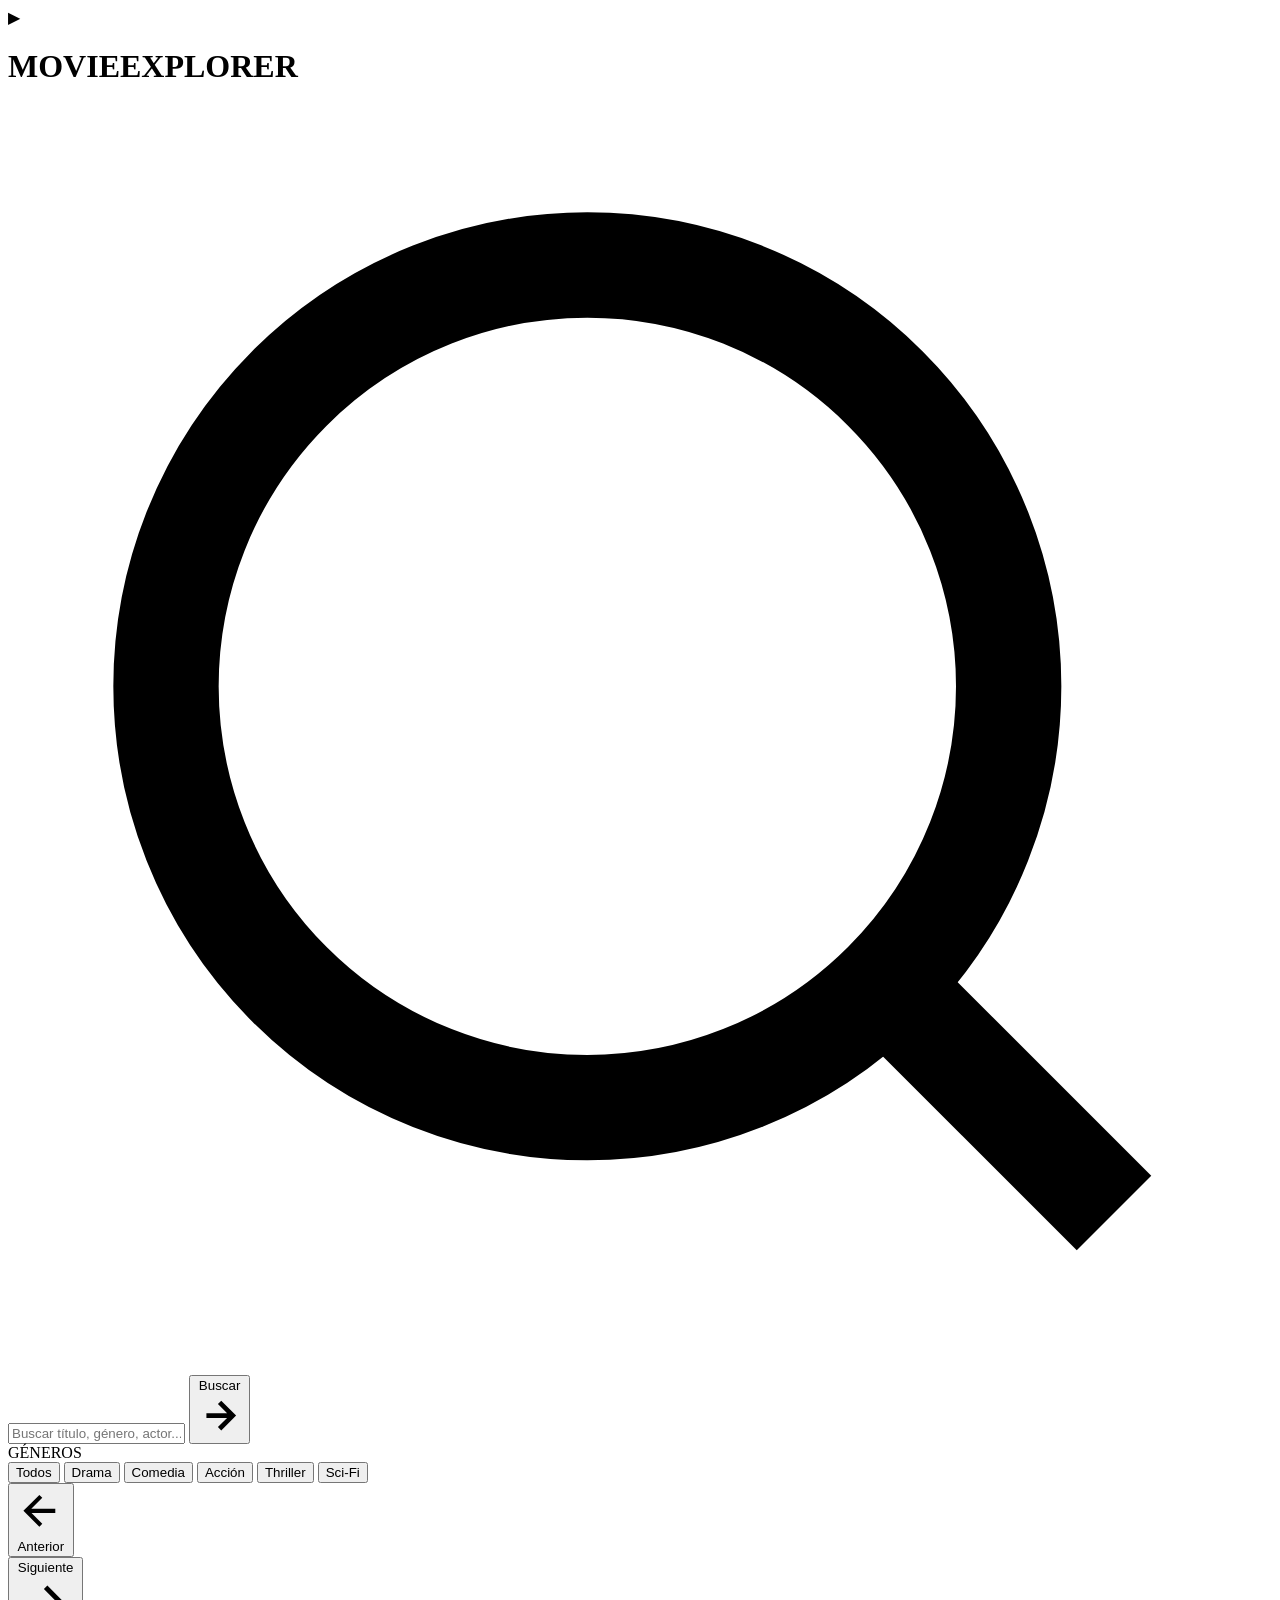
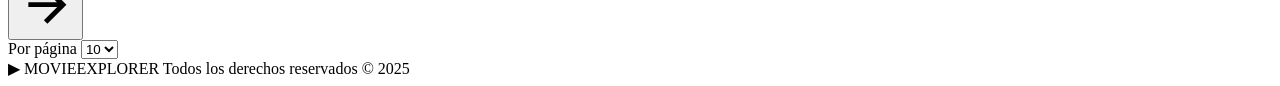
==== index.html @ 27e1e347 "feat: add HTML layout" ====
<!DOCTYPE html>
<html lang="es">

<head>
    <meta charset="UTF-8">
    <meta name="viewport" content="width=device-width, initial-scale=1.0">
    <title>Movie Explorer</title>
    <link rel="preconnect" href="https://fonts.googleapis.com">
    <link rel="preconnect" href="https://fonts.gstatic.com" crossorigin>
    <link
        href="https://fonts.googleapis.com/css2?family=Bebas+Neue&family=DM+Sans:ital,opsz,wght@0,9..40,300;0,9..40,400;0,9..40,500;1,9..40,300&display=swap"
        rel="stylesheet">
    <link rel="stylesheet" href="css/styles.css">
</head>

<body>
    <!-- Ambient background layers -->
    <div class="bg-layer"></div>
    <div class="bg-noise"></div>
    <div class="bg-vignette"></div>
    <header>
        <div class="header-inner">
            <div class="logo-group">
                <span class="logo-icon">▶</span>
                <h1>MOVIE<span class="logo-accent">EXPLORER</span></h1>
            </div>
            <form id="searchForm" class="search-form">
                <div class="search-wrapper">
                    <svg class="search-icon" viewBox="0 0 24 24" fill="none" stroke="currentColor" stroke-width="2">
                        <circle cx="11" cy="11" r="8" />
                        <path d="m21 21-4.35-4.35" />
                    </svg>
                    <input type="text" id="searchInput" placeholder="Buscar título, género, actor...">
                    <button type="submit" class="search-btn">
                        <span>Buscar</span>
                        <svg viewBox="0 0 24 24" fill="none" stroke="currentColor" stroke-width="2.5">
                            <path d="M5 12h14M12 5l7 7-7 7" />
                        </svg>
                    </button>
                </div>
            </form>
        </div>
        <div class="header-line"></div>
    </header>
    <main>
        <section id="filters" class="filters-section">
            <div class="filters-label">GÉNEROS</div>
            <div class="filters-track">
                <button class="filter-btn active" data-genre="All">
                    <span class="filter-dot"></span>Todos
                </button>
                <button class="filter-btn" data-genre="Drama">
                    <span class="filter-dot"></span>Drama
                </button>
                <button class="filter-btn" data-genre="Comedy">
                    <span class="filter-dot"></span>Comedia
                </button>
                <button class="filter-btn" data-genre="Action">
                    <span class="filter-dot"></span>Acción
                </button>
                <button class="filter-btn" data-genre="Thriller">
                    <span class="filter-dot"></span>Thriller
                </button>
                <button class="filter-btn" data-genre="Sci-Fi">
                    <span class="filter-dot"></span>Sci-Fi
                </button>
            </div>
        </section>
        <section id="shows" class="shows-grid"></section>
        <section id="pagination" class="pagination-section">
            <button id="prev" class="page-btn">
                <svg viewBox="0 0 24 24" fill="none" stroke="currentColor" stroke-width="2">
                    <path d="M19 12H5M12 19l-7-7 7-7" />
                </svg>
                Anterior
            </button>
            <div class="page-info">
                <span id="pageIndicator" class="page-indicator"></span>
            </div>
            <button id="next" class="page-btn next">
                Siguiente
                <svg viewBox="0 0 24 24" fill="none" stroke="currentColor" stroke-width="2">
                    <path d="M5 12h14M12 5l7 7-7 7" />
                </svg>
            </button>
            <div class="per-page-wrap">
                <label>Por página</label>
                <select id="itemsPerPage" class="items-select">
                    <option value="10">10</option>
                    <option value="20">20</option>
                    <option value="50">50</option>
                </select>
            </div>
        </section>
    </main>
    <footer>
        <div class="footer-inner">
            <span class="footer-logo">▶ MOVIEEXPLORER</span>
            <span class="footer-copy">Todos los derechos reservados © 2025</span>
        </div>
    </footer>
    <script type="module" src="js/main.js"></script>
</body>

</html>
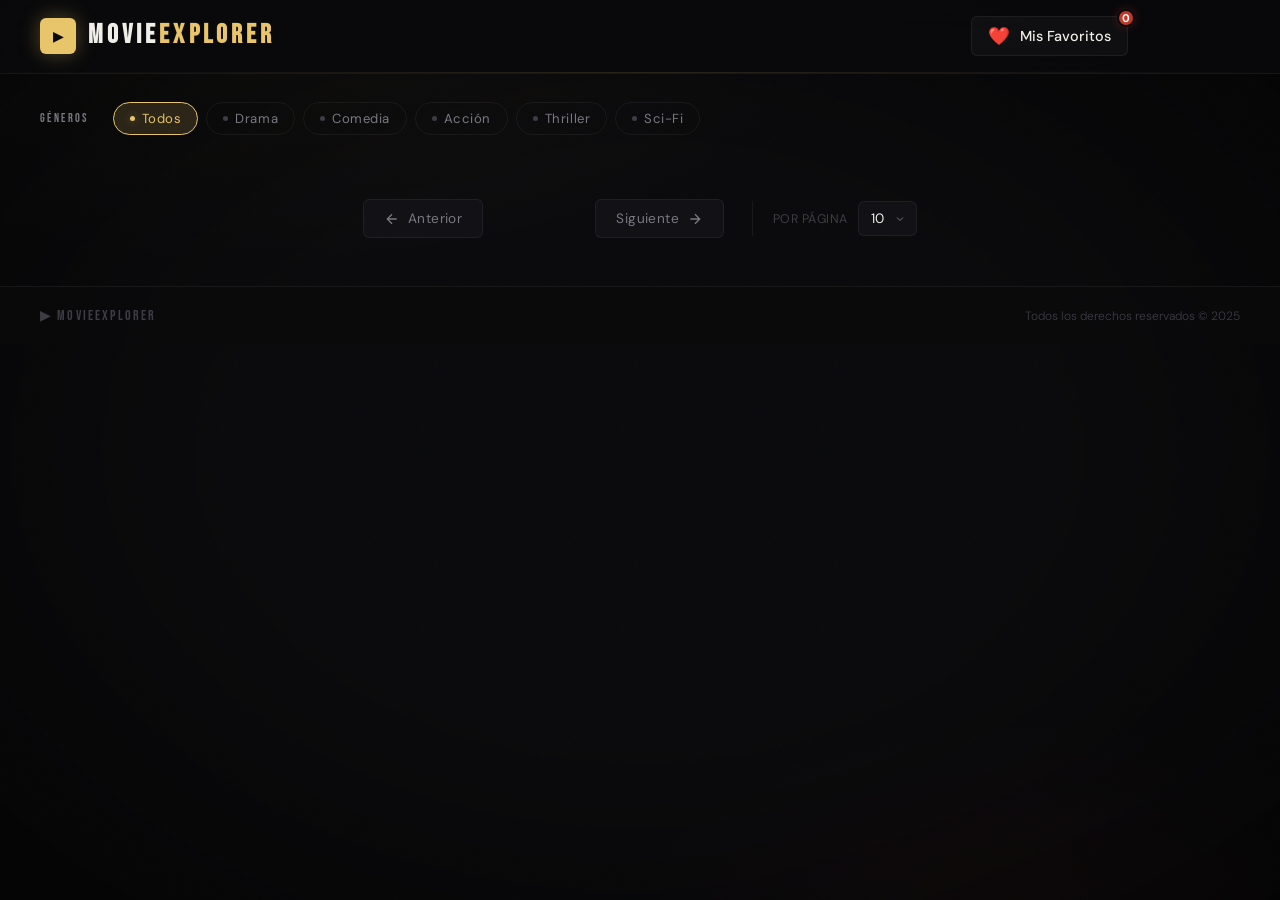
==== commit 97d98aef: "feat: implement favorites page with empty state and delete animations" ====
--- a/index.html
+++ b/index.html
@@ -24,21 +24,17 @@
                 <span class="logo-icon">▶</span>
                 <h1>MOVIE<span class="logo-accent">EXPLORER</span></h1>
             </div>
+
             <form id="searchForm" class="search-form">
-                <div class="search-wrapper">
-                    <svg class="search-icon" viewBox="0 0 24 24" fill="none" stroke="currentColor" stroke-width="2">
-                        <circle cx="11" cy="11" r="8" />
-                        <path d="m21 21-4.35-4.35" />
-                    </svg>
-                    <input type="text" id="searchInput" placeholder="Buscar título, género, actor...">
-                    <button type="submit" class="search-btn">
-                        <span>Buscar</span>
-                        <svg viewBox="0 0 24 24" fill="none" stroke="currentColor" stroke-width="2.5">
-                            <path d="M5 12h14M12 5l7 7-7 7" />
-                        </svg>
-                    </button>
-                </div>
             </form>
+
+            <nav class="nav-extras">
+                <a href="favorites.html" class="nav-fav-link">
+                    <span class="fav-count-badge" id="fav-count">0</span>
+                    <span class="fav-nav-icon">❤️</span>
+                    <span class="fav-nav-text">Mis Favoritos</span>
+                </a>
+            </nav>
         </div>
         <div class="header-line"></div>
     </header>
--- a/css/styles.css
+++ b/css/styles.css
@@ -0,0 +1,1232 @@
+/* ========================================
+MOVIE EXPLORER — Cinematic Dark Luxury
+======================================== */
+:root {
+    --bg-base: #0a0a0c;
+    --bg-surface: #111116;
+    --bg-card: #16161d;
+    --bg-card-hover: #1c1c26;
+    --accent: #e8c46a;
+    --accent-dim: rgba(232, 196, 106, 0.15);
+    --accent-glow: rgba(232, 196, 106, 0.35);
+    --red: #c0392b;
+    --red-glow: rgba(192, 57, 43, 0.3);
+    --text-primary: #f0eee8;
+    --text-secondary: #7a7880;
+    --text-muted: #3e3d45;
+    --border: rgba(255, 255, 255, 0.06);
+    --border-accent: rgba(232, 196, 106, 0.3);
+    --radius-card: 12px;
+    --radius-btn: 6px;
+    --font-display: 'Bebas Neue', sans-serif;
+    --font-body: 'DM Sans', sans-serif;
+    --transition: 0.25s cubic-bezier(0.4, 0, 0.2, 1);
+}
+
+/* ── Reset & Base ── */
+*,
+*::before,
+*::after {
+    box-sizing: border-box;
+    margin: 0;
+    padding: 0;
+}
+
+html {
+    scroll-behavior: smooth;
+}
+
+body {
+    font-family: var(--font-body);
+    background: var(--bg-base);
+    color: var(--text-primary);
+    min-height: 100vh;
+    overflow-x: hidden;
+    -webkit-font-smoothing: antialiased;
+}
+
+/* ── Background Layers ── */
+.bg-layer {
+    position: fixed;
+    inset: 0;
+    background:
+        radial-gradient(ellipse 80% 50% at 20% 0%, rgba(232, 196, 106, 0.04) 0%, transparent 60%),
+        radial-gradient(ellipse 60% 40% at 80% 100%, rgba(192, 57, 43, 0.05) 0%, transparent 50%);
+    pointer-events: none;
+    z-index: 0;
+}
+
+.bg-noise {
+    position: fixed;
+    inset: 0;
+    background-image: url("data:image/svg+xml,%3Csvg viewBox='0 0 256 256' xmlns='http://www.w3.org/2000/svg'%3E%3Cfilter id='noise'%3E%3CfeTurbulence type='fractalNoise' baseFrequency='0.9' numOctaves='4' stitchTiles='stitch'/%3E%3C/filter%3E%3Crect width='100%25' height='100%25' filter='url(%23noise)' opacity='0.03'/%3E%3C/svg%3E");
+    background-repeat: repeat;
+    background-size: 200px;
+    pointer-events: none;
+    z-index: 0;
+    opacity: 0.6;
+}
+
+.bg-vignette {
+    position: fixed;
+    inset: 0;
+    background: radial-gradient(ellipse at center, transparent 40%, rgba(0, 0, 0, 0.6) 100%);
+    pointer-events: none;
+    z-index: 0;
+}
+
+main,
+header,
+footer {
+    position: relative;
+    z-index: 1;
+}
+
+/* ── Header ── */
+header {
+    position: sticky;
+    top: 0;
+    z-index: 100;
+    background: rgba(10, 10, 12, 0.85);
+    backdrop-filter: blur(20px) saturate(1.4);
+    -webkit-backdrop-filter: blur(20px) saturate(1.4);
+    border-bottom: 1px solid var(--border);
+}
+
+.header-inner {
+    max-width: 1400px;
+    margin: 0 auto;
+    padding: 0 40px;
+    height: 72px;
+    display: flex;
+    align-items: center;
+    gap: 48px;
+}
+
+.logo-group {
+    display: flex;
+    align-items: center;
+    gap: 12px;
+    flex-shrink: 0;
+}
+
+.logo-icon {
+    width: 36px;
+    height: 36px;
+    background: var(--accent);
+    color: #0a0a0c;
+    border-radius: 6px;
+    display: grid;
+    place-items: center;
+    font-size: 13px;
+    font-weight: 900;
+    box-shadow: 0 0 20px var(--accent-glow);
+}
+
+h1 {
+    font-family: var(--font-display);
+    font-size: 1.7rem;
+    letter-spacing: 0.15em;
+    color: var(--text-primary);
+    line-height: 1;
+}
+
+.logo-accent {
+    color: var(--accent);
+}
+
+/* ── Search ── */
+.search-form {
+    flex: 1;
+    max-width: 580px;
+}
+
+.search-wrapper {
+    display: flex;
+    align-items: center;
+    background: var(--bg-surface);
+    border: 1px solid var(--border);
+    border-radius: var(--radius-btn);
+    overflow: hidden;
+    transition: border-color var(--transition), box-shadow var(--transition);
+}
+
+.search-wrapper:focus-within {
+    border-color: var(--border-accent);
+    box-shadow: 0 0 0 3px var(--accent-dim);
+}
+
+.search-icon {
+    width: 18px;
+    height: 18px;
+    color: var(--text-secondary);
+    margin: 0 14px;
+    flex-shrink: 0;
+    transition: color var(--transition);
+}
+
+.search-wrapper:focus-within .search-icon {
+    color: var(--accent);
+}
+
+#searchInput {
+    flex: 1;
+    background: transparent;
+    border: none;
+    outline: none;
+    color: var(--text-primary);
+    font-family: var(--font-body);
+    font-size: 0.95rem;
+    font-weight: 300;
+    padding: 0;
+    height: 46px;
+}
+
+#searchInput::placeholder {
+    color: var(--text-muted);
+}
+
+.search-btn {
+    display: flex;
+    align-items: center;
+    gap: 8px;
+    background: var(--accent);
+    color: #0a0a0c;
+    border: none;
+    padding: 0 20px;
+    height: 46px;
+    font-family: var(--font-body);
+    font-size: 0.85rem;
+    font-weight: 500;
+    letter-spacing: 0.04em;
+    cursor: pointer;
+    transition: background var(--transition), box-shadow var(--transition);
+    white-space: nowrap;
+}
+
+.search-btn svg {
+    width: 16px;
+    height: 16px;
+    transition: transform var(--transition);
+}
+
+.search-btn:hover {
+    background: #f0d080;
+    box-shadow: 0 0 20px var(--accent-glow);
+}
+
+.search-btn:hover svg {
+    transform: translateX(3px);
+}
+
+.header-line {
+    height: 1px;
+    background: linear-gradient(90deg, transparent, var(--accent-dim), transparent);
+}
+
+/* ── Filters ── */
+.filters-section {
+    max-width: 1400px;
+    margin: 0 auto;
+    padding: 28px 40px 0;
+    display: flex;
+    align-items: center;
+    gap: 24px;
+}
+
+.filters-label {
+    font-family: var(--font-display);
+    font-size: 0.75rem;
+    letter-spacing: 0.2em;
+    color: var(--text-secondary);
+    flex-shrink: 0;
+}
+
+.filters-track {
+    display: flex;
+    gap: 8px;
+    flex-wrap: wrap;
+}
+
+.filter-btn {
+    display: flex;
+    align-items: center;
+    gap: 7px;
+    background: transparent;
+    border: 1px solid var(--border);
+    color: var(--text-secondary);
+    font-family: var(--font-body);
+    font-size: 0.82rem;
+    font-weight: 400;
+    letter-spacing: 0.04em;
+    padding: 7px 16px;
+    border-radius: 100px;
+    cursor: pointer;
+    transition: all var(--transition);
+    position: relative;
+    overflow: hidden;
+}
+
+.filter-dot {
+    width: 5px;
+    height: 5px;
+    border-radius: 50%;
+    background: var(--text-muted);
+    transition: background var(--transition), box-shadow var(--transition);
+}
+
+.filter-btn:hover {
+    border-color: rgba(232, 196, 106, 0.2);
+    color: var(--text-primary);
+    background: rgba(255, 255, 255, 0.03);
+}
+
+.filter-btn.active {
+    border-color: var(--accent);
+    color: var(--accent);
+    background: var(--accent-dim);
+}
+
+.filter-btn.active .filter-dot {
+    background: var(--accent);
+    box-shadow: 0 0 8px var(--accent-glow);
+}
+
+/* ── Cards Grid ── */
+#shows {
+    display: grid;
+    grid-template-columns: repeat(auto-fill, minmax(210px, 1fr));
+    gap: 24px;
+    padding: 32px 40px;
+    max-width: 1400px;
+    margin: 0 auto;
+}
+
+/* ── Card ── */
+.card {
+    background: var(--bg-card);
+    border: 1px solid var(--border);
+    border-radius: var(--radius-card);
+    overflow: hidden;
+    position: relative;
+    cursor: pointer;
+    transition: transform var(--transition), border-color var(--transition), box-shadow var(--transition);
+    animation: cardIn 0.4s ease both;
+}
+
+@keyframes cardIn {
+    from {
+        opacity: 0;
+        transform: translateY(16px) scale(0.98);
+    }
+
+    to {
+        opacity: 1;
+        transform: translateY(0) scale(1);
+    }
+}
+
+.card:nth-child(1) {
+    animation-delay: 0.02s;
+}
+
+.card:nth-child(2) {
+    animation-delay: 0.04s;
+}
+
+.card:nth-child(3) {
+    animation-delay: 0.06s;
+}
+
+.card:nth-child(4) {
+    animation-delay: 0.08s;
+}
+
+.card:nth-child(5) {
+    animation-delay: 0.10s;
+}
+
+.card:nth-child(6) {
+    animation-delay: 0.12s;
+}
+
+.card:nth-child(7) {
+    animation-delay: 0.14s;
+}
+
+.card:nth-child(8) {
+    animation-delay: 0.16s;
+}
+
+.card:nth-child(9) {
+    animation-delay: 0.18s;
+}
+
+.card:nth-child(10) {
+    animation-delay: 0.20s;
+}
+
+.card:hover {
+    transform: translateY(-6px) scale(1.02);
+    border-color: rgba(232, 196, 106, 0.25);
+    box-shadow:
+        0 20px 60px rgba(0, 0, 0, 0.6),
+        0 0 0 1px rgba(232, 196, 106, 0.1),
+        0 8px 30px rgba(0, 0, 0, 0.4);
+}
+
+/* Image wrapper */
+.card-img-wrap {
+    position: relative;
+    aspect-ratio: 2/3;
+    overflow: hidden;
+    background: var(--bg-surface);
+}
+
+.card img {
+    width: 100%;
+    height: 100%;
+    object-fit: cover;
+    display: block;
+    transition: transform 0.5s ease;
+}
+
+.card:hover img {
+    transform: scale(1.06);
+}
+
+/* Image overlay on hover */
+.card-overlay {
+    position: absolute;
+    inset: 0;
+    background: linear-gradient(to top,
+            rgba(10, 10, 12, 0.95) 0%,
+            rgba(10, 10, 12, 0.4) 50%,
+            transparent 100%);
+    opacity: 0;
+    transition: opacity var(--transition);
+    display: flex;
+    align-items: flex-end;
+    padding: 16px;
+}
+
+.card:hover .card-overlay {
+    opacity: 1;
+}
+
+.card-play {
+    width: 44px;
+    height: 44px;
+    border-radius: 50%;
+    background: var(--accent);
+    color: #0a0a0c;
+    display: grid;
+    place-items: center;
+    margin: auto auto 0 auto;
+    align-self: center;
+    justify-self: center;
+    box-shadow: 0 0 24px var(--accent-glow);
+    transform: scale(0.8);
+    transition: transform var(--transition);
+    position: absolute;
+    top: 50%;
+    left: 50%;
+    translate: -50% -50%;
+}
+
+.card:hover .card-play {
+    transform: scale(1);
+}
+
+.card-play svg {
+    width: 16px;
+    height: 16px;
+    margin-left: 2px;
+}
+
+/* Rating badge */
+.card-rating {
+    position: absolute;
+    top: 10px;
+    right: 10px;
+    background: rgba(0, 0, 0, 0.75);
+    backdrop-filter: blur(8px);
+    border: 1px solid rgba(232, 196, 106, 0.3);
+    border-radius: 4px;
+    padding: 3px 8px;
+    font-size: 0.75rem;
+    font-weight: 500;
+    color: var(--accent);
+    display: flex;
+    align-items: center;
+    gap: 4px;
+    letter-spacing: 0.02em;
+}
+
+/* Genre badge */
+.card-genre {
+    position: absolute;
+    top: 10px;
+    left: 10px;
+    background: rgba(0, 0, 0, 0.7);
+    backdrop-filter: blur(8px);
+    border-radius: 4px;
+    padding: 3px 8px;
+    font-size: 0.68rem;
+    font-weight: 500;
+    letter-spacing: 0.08em;
+    color: var(--text-secondary);
+    text-transform: uppercase;
+}
+
+/* Card body */
+.card-body {
+    padding: 14px 14px 16px;
+}
+
+.card-title {
+    font-family: var(--font-display);
+    font-size: 1.05rem;
+    letter-spacing: 0.06em;
+    color: var(--text-primary);
+    line-height: 1.2;
+    margin-bottom: 6px;
+    display: -webkit-box;
+    -webkit-line-clamp: 2;
+    -webkit-box-orient: vertical;
+    overflow: hidden;
+}
+
+.card-meta {
+    display: flex;
+    align-items: center;
+    gap: 10px;
+    font-size: 0.75rem;
+    color: var(--text-secondary);
+    font-weight: 300;
+}
+
+.card-meta-dot {
+    width: 3px;
+    height: 3px;
+    border-radius: 50%;
+    background: var(--text-muted);
+}
+
+/* No image placeholder */
+.card-no-img {
+    width: 100%;
+    aspect-ratio: 2/3;
+    background: var(--bg-surface);
+    display: grid;
+    place-items: center;
+    color: var(--text-muted);
+    font-size: 2rem;
+}
+
+/* ── Pagination ── */
+.pagination-section {
+    display: flex;
+    align-items: center;
+    justify-content: center;
+    gap: 16px;
+    padding: 0 40px 48px;
+    max-width: 1400px;
+    margin: 0 auto;
+    flex-wrap: wrap;
+}
+
+.page-btn {
+    display: flex;
+    align-items: center;
+    gap: 8px;
+    background: var(--bg-surface);
+    border: 1px solid var(--border);
+    color: var(--text-secondary);
+    font-family: var(--font-body);
+    font-size: 0.85rem;
+    font-weight: 400;
+    letter-spacing: 0.03em;
+    padding: 10px 20px;
+    border-radius: var(--radius-btn);
+    cursor: pointer;
+    transition: all var(--transition);
+}
+
+.page-btn svg {
+    width: 16px;
+    height: 16px;
+    transition: transform var(--transition);
+}
+
+.page-btn:hover:not(:disabled) {
+    border-color: var(--border-accent);
+    color: var(--accent);
+    background: var(--accent-dim);
+}
+
+.page-btn:hover:not(:disabled) svg {
+    transform: translateX(-3px);
+}
+
+.page-btn.next:hover:not(:disabled) svg {
+    transform: translateX(3px);
+}
+
+.page-btn:disabled {
+    opacity: 0.3;
+    cursor: not-allowed;
+}
+
+.page-info {
+    display: flex;
+    align-items: center;
+}
+
+.page-indicator {
+    font-family: var(--font-display);
+    font-size: 1rem;
+    letter-spacing: 0.12em;
+    color: var(--text-secondary);
+    min-width: 80px;
+    text-align: center;
+}
+
+.per-page-wrap {
+    display: flex;
+    align-items: center;
+    gap: 10px;
+    margin-left: 12px;
+    padding-left: 20px;
+    border-left: 1px solid var(--border);
+}
+
+.per-page-wrap label {
+    font-size: 0.78rem;
+    color: var(--text-muted);
+    letter-spacing: 0.04em;
+    text-transform: uppercase;
+}
+
+.items-select {
+    background: var(--bg-surface);
+    border: 1px solid var(--border);
+    color: var(--text-primary);
+    font-family: var(--font-body);
+    font-size: 0.85rem;
+    padding: 8px 12px;
+    border-radius: var(--radius-btn);
+    cursor: pointer;
+    outline: none;
+    transition: border-color var(--transition);
+    appearance: none;
+    -webkit-appearance: none;
+    padding-right: 28px;
+    background-image: url("data:image/svg+xml,%3Csvg xmlns='http://www.w3.org/2000/svg' width='12' height='12' viewBox='0 0 24 24' fill='none' stroke='%237a7880' stroke-width='2'%3E%3Cpath d='M6 9l6 6 6-6'/%3E%3C/svg%3E");
+    background-repeat: no-repeat;
+    background-position: right 10px center;
+}
+
+.items-select:focus {
+    border-color: var(--border-accent);
+}
+
+/* ── Footer ── */
+footer {
+    border-top: 1px solid var(--border);
+    background: rgba(10, 10, 12, 0.8);
+    position: relative;
+    z-index: 1;
+}
+
+.footer-inner {
+    max-width: 1400px;
+    margin: 0 auto;
+    padding: 20px 40px;
+    display: flex;
+    align-items: center;
+    justify-content: space-between;
+}
+
+.footer-logo {
+    font-family: var(--font-display);
+    font-size: 0.9rem;
+    letter-spacing: 0.15em;
+    color: var(--text-muted);
+}
+
+.footer-copy {
+    font-size: 0.75rem;
+    color: var(--text-muted);
+    font-weight: 300;
+}
+
+/* ── Empty state ── */
+.empty-state {
+    grid-column: 1 / -1;
+    text-align: center;
+    padding: 80px 20px;
+    color: var(--text-muted);
+}
+
+.empty-state h3 {
+    font-family: var(--font-display);
+    font-size: 1.8rem;
+    letter-spacing: 0.1em;
+    color: var(--text-secondary);
+    margin-bottom: 10px;
+}
+
+.empty-state p {
+    font-size: 0.9rem;
+    font-weight: 300;
+}
+
+/* ── Loading skeleton ── */
+.skeleton {
+    background: linear-gradient(90deg,
+            var(--bg-card) 25%,
+            var(--bg-card-hover) 50%,
+            var(--bg-card) 75%);
+    background-size: 200% 100%;
+    animation: shimmer 1.5s infinite;
+    border-radius: var(--radius-card);
+}
+
+@keyframes shimmer {
+    from {
+        background-position: 200% 0;
+    }
+
+    to {
+        background-position: -200% 0;
+    }
+}
+
+/* ── Scrollbar ── */
+::-webkit-scrollbar {
+    width: 6px;
+}
+
+::-webkit-scrollbar-track {
+    background: var(--bg-base);
+}
+
+::-webkit-scrollbar-thumb {
+    background: var(--text-muted);
+    border-radius: 3px;
+}
+
+::-webkit-scrollbar-thumb:hover {
+    background: var(--text-secondary);
+}
+
+/* ── Responsive ── */
+@media (max-width: 900px) {
+    .header-inner {
+        padding: 0 20px;
+        gap: 20px;
+    }
+
+    #shows {
+        padding: 24px 20px;
+        gap: 16px;
+    }
+
+    .filters-section {
+        padding: 20px 20px 0;
+        flex-direction: column;
+        align-items: flex-start;
+        gap: 12px;
+    }
+
+    .pagination-section {
+        padding: 0 20px 40px;
+    }
+
+    .footer-inner {
+        padding: 20px;
+        flex-direction: column;
+        gap: 8px;
+        text-align: center;
+    }
+}
+
+@media (max-width: 600px) {
+    h1 {
+        font-size: 1.3rem;
+    }
+
+    .logo-icon {
+        width: 30px;
+        height: 30px;
+        font-size: 11px;
+    }
+
+    .search-btn span {
+        display: none;
+    }
+
+    .search-btn {
+        padding: 0 14px;
+    }
+
+    #shows {
+        grid-template-columns: repeat(auto-fill, minmax(150px, 1fr));
+        gap: 12px;
+    }
+
+    .per-page-wrap {
+        display: none;
+    }
+}
+
+
+.fav-btn {
+    display: flex;
+    align-items: center;
+    justify-content: center;
+    gap: 8px;
+    width: 100%;
+    /* Ocupa todo el ancho disponible en card-body */
+    margin-top: 12px;
+    padding: 10px 16px;
+
+    /* Fondo oscuro traslúcido para que no compita con la imagen */
+    background: rgba(255, 255, 255, 0.03);
+    border: 1px solid rgba(255, 255, 255, 0.08);
+    border-radius: var(--radius-btn);
+
+    color: var(--text-secondary);
+    font-family: var(--font-body);
+    font-size: 0.8rem;
+    font-weight: 500;
+    letter-spacing: 0.04em;
+    text-transform: uppercase;
+
+    cursor: pointer;
+    transition: all var(--transition);
+    position: relative;
+    overflow: hidden;
+}
+
+/* Efecto Hover: Se ilumina sutilmente en oro */
+.fav-btn:hover {
+    background: rgba(232, 196, 106, 0.08);
+    border-color: rgba(232, 196, 106, 0.3);
+    color: var(--text-primary);
+    transform: translateY(-1px);
+    box-shadow: 0 4px 12px rgba(0, 0, 0, 0.2);
+}
+
+/* Efecto de presión */
+.fav-btn:active {
+    transform: translateY(0);
+    background: rgba(232, 196, 106, 0.12);
+}
+
+/* ========================================
+   CINEMATIC DETAILS REVAMP (FULLSCREEN BLUR)
+   ======================================== */
+
+/* 1. Fondo difuminado inmersivo (se maneja por JS) */
+#details-bg-blur {
+    position: fixed;
+    inset: 0;
+    background-size: cover;
+    background-position: center;
+    filter: blur(25px) brightness(0.2);
+    /* Difuminado y oscurecido */
+    transform: scale(1.1);
+    /* Evitar bordes blancos por blur */
+    z-index: -1;
+    /* Detrás de todo */
+    transition: background-image 0.5s ease;
+}
+
+/* 2. Sección principal: Crecimiento y Centrado */
+.details-section {
+    min-height: calc(100vh - 72px);
+    /* Ocupa el alto menos el header */
+    display: flex;
+    align-items: center;
+    /* Centrado vertical */
+    justify-content: center;
+    /* Centrado horizontal */
+    padding: 60px 40px;
+    /* Margen para respirar */
+    box-sizing: border-box;
+}
+
+/* 3. El contenedor "traslúcido" principal */
+.details-grid {
+    display: grid;
+    grid-template-columns: 400px 1fr;
+    /* Póster grande vs Texto */
+    gap: 60px;
+    /* Espacio entre columnas */
+    max-width: 1400px;
+    /* Sincronizado con el header */
+    width: 100%;
+
+    /* Efecto "Vidrio Esmerilado" */
+    background: rgba(10, 10, 12, 0.6);
+    backdrop-filter: blur(15px);
+    -webkit-backdrop-filter: blur(15px);
+
+    padding: 60px;
+    border-radius: 20px;
+    border: 1px solid rgba(255, 255, 255, 0.05);
+    box-shadow: 0 40px 100px rgba(0, 0, 0, 0.7);
+    animation: fadeIn var(--transition) ease;
+}
+
+/* ── Mejoras de Tipografía ── */
+.details-info h1 {
+    font-family: var(--font-display);
+    font-size: 5rem;
+    /* Título gigante */
+    line-height: 0.95;
+    margin-bottom: 20px;
+    background: linear-gradient(135deg, var(--text-primary), var(--accent));
+    -webkit-background-clip: text;
+    background-clip: text;
+    color: transparent;
+    /* Efecto degradado */
+}
+
+.details-poster img {
+    width: 100%;
+    border-radius: var(--radius-card);
+    border: 1px solid rgba(232, 196, 106, 0.2);
+    box-shadow: 0 30px 60px rgba(0, 0, 0, 0.8);
+    transition: transform 0.5s ease;
+}
+
+.details-grid:hover .details-poster img {
+    transform: translateY(-10px) rotate(-1deg) scale(1.02);
+}
+
+.summary {
+    font-size: 1.15rem;
+    line-height: 1.8;
+    color: rgba(240, 238, 232, 0.85);
+    /* Un poco traslúcido */
+    margin: 30px 0 50px;
+}
+
+/* 💔 Estilo Botón Favoritos (Revamp) */
+#fav-btn-detail {
+    margin-bottom: 30px;
+}
+
+/* ========================================
+   RESPONSIVE DETAILS (FLEXIBILIDAD)
+   ======================================== */
+@media (max-width: 1100px) {
+    .details-grid {
+        grid-template-columns: 1fr;
+        /* Una columna */
+        gap: 30px;
+        padding: 40px;
+        margin-top: 40px;
+    }
+
+    .details-poster {
+        max-width: 350px;
+        margin: 0 auto;
+    }
+
+    .details-info h1 {
+        font-size: 3.5rem;
+        text-align: center;
+    }
+
+    .meta-row {
+        justify-content: center;
+    }
+}
+
+@media (max-width: 600px) {
+    .details-section {
+        padding: 40px 15px;
+    }
+
+    .details-grid {
+        padding: 30px 20px;
+    }
+
+    .details-info h1 {
+        font-size: 2.8rem;
+    }
+
+    .summary {
+        font-size: 1rem;
+    }
+}
+
+/* ========================================
+   ANIMACIONES DE BOTÓN DE FAVORITOS
+   ======================================== */
+
+.fav-btn {
+    display: flex;
+    align-items: center;
+    justify-content: center;
+    gap: 8px;
+    width: 100%;
+    margin-top: 12px;
+    padding: 10px 16px;
+    background: rgba(255, 255, 255, 0.03);
+    border: 1px solid rgba(255, 255, 255, 0.08);
+    border-radius: var(--radius-btn);
+    color: var(--text-secondary);
+    font-family: var(--font-body);
+    font-size: 0.8rem;
+    font-weight: 500;
+    letter-spacing: 0.04em;
+    text-transform: uppercase;
+    cursor: pointer;
+    transition: all var(--transition);
+    position: relative;
+    overflow: hidden;
+    /* Necesario para el efecto de brillo */
+}
+
+/* --- EFECTO DE BRILLO (SHIMMER) --- */
+.fav-btn::after {
+    content: '';
+    position: absolute;
+    top: 0;
+    left: -100%;
+    width: 100%;
+    height: 100%;
+    background: linear-gradient(90deg,
+            transparent,
+            rgba(255, 255, 255, 0.1),
+            transparent);
+    transition: 0.5s;
+}
+
+.fav-btn:hover::after {
+    left: 100%;
+}
+
+/* --- HOVER ESTÁNDAR --- */
+.fav-btn:hover {
+    background: rgba(232, 196, 106, 0.08);
+    border-color: rgba(232, 196, 106, 0.3);
+    color: var(--text-primary);
+    transform: translateY(-2px);
+    /* Un poco más de elevación */
+    box-shadow: 0 6px 15px rgba(0, 0, 0, 0.3);
+}
+
+/* --- ESTADO ACTIVO (YA ES FAVORITO) --- */
+.fav-btn.is-active {
+    background: rgba(192, 57, 43, 0.15);
+    border-color: rgba(192, 57, 43, 0.5);
+    color: #ffcccc;
+    box-shadow: 0 0 15px var(--red-glow);
+    /* Animación de latido sutil */
+    animation: pulse-red 2s infinite;
+}
+
+.fav-btn.is-active:hover {
+    background: rgba(192, 57, 43, 0.25);
+    border-color: rgba(192, 57, 43, 0.7);
+}
+
+/* --- ANIMACIÓN DEL ICONO --- */
+.fav-icon {
+    font-size: 1rem;
+    transition: transform 0.3s cubic-bezier(0.175, 0.885, 0.32, 1.275);
+}
+
+.fav-btn:hover .fav-icon {
+    transform: scale(1.2) rotate(-10deg);
+}
+
+/* --- KEYFRAMES --- */
+
+/* Latido para el botón cuando ya es favorito */
+@keyframes pulse-red {
+    0% {
+        box-shadow: 0 0 0 0 rgba(192, 57, 43, 0.4);
+    }
+
+    70% {
+        box-shadow: 0 0 0 10px rgba(192, 57, 43, 0);
+    }
+
+    100% {
+        box-shadow: 0 0 0 0 rgba(192, 57, 43, 0);
+    }
+}
+
+/* Estilos de la tarjeta para evitar conflictos */
+.card-link {
+    text-decoration: none;
+    display: block;
+    color: inherit;
+}
+
+.back-link {
+    display: inline-flex;
+    align-items: center;
+    gap: 8px;
+    margin-top: 30px;
+    color: var(--text-secondary);
+    /* Color grisáceo inicial */
+    text-decoration: none;
+    font-family: var(--font-body);
+    font-size: 0.9rem;
+    font-weight: 500;
+    text-transform: uppercase;
+    letter-spacing: 1px;
+    transition: all var(--transition);
+}
+
+.back-link:hover {
+    color: var(--accent);
+    /* Cambia a dorado al pasar el mouse */
+    transform: translateX(-5px);
+    /* Se mueve un poco a la izquierda */
+}
+
+/* Si quieres que la flecha se mueva más */
+.back-link::before {
+    content: '←';
+    transition: transform var(--transition);
+}
+
+/* --- Estilos para la página de Favoritos --- */
+
+.favorites-header {
+    text-align: center;
+    padding: 60px 20px 40px;
+}
+
+.section-title {
+    font-family: var(--font-display);
+    font-size: 3.5rem;
+    letter-spacing: 2px;
+    margin-bottom: 10px;
+}
+
+.section-subtitle {
+    color: var(--text-secondary);
+    font-size: 1.1rem;
+}
+
+/* Estado Vacío */
+.empty-favorites {
+    grid-column: 1 / -1;
+    /* Ocupa todo el ancho si está en grid */
+    text-align: center;
+    padding: 100px 20px;
+    max-width: 500px;
+    margin: 0 auto;
+}
+
+.empty-icon {
+    font-size: 4rem;
+    margin-bottom: 20px;
+    opacity: 0.3;
+    filter: grayscale(1);
+}
+
+.empty-favorites h2 {
+    font-family: var(--font-display);
+    font-size: 2.5rem;
+    margin-bottom: 15px;
+}
+
+.empty-favorites p {
+    color: var(--text-secondary);
+    line-height: 1.6;
+    margin-bottom: 30px;
+}
+
+/* Animación de entrada para las cards */
+.animate-in {
+    animation: fadeInUp 0.5s ease forwards;
+}
+
+@keyframes fadeInUp {
+    from {
+        opacity: 0;
+        transform: translateY(20px);
+    }
+
+    to {
+        opacity: 1;
+        transform: translateY(0);
+    }
+}
+
+/* --- Navegación de Favoritos en Header --- */
+.nav-extras {
+    display: flex;
+    align-items: center;
+    margin-left: 20px;
+}
+
+.nav-fav-link {
+    display: flex;
+    align-items: center;
+    gap: 10px;
+    text-decoration: none;
+    color: var(--text-primary);
+    font-family: var(--font-body);
+    font-weight: 500;
+    font-size: 0.9rem;
+    padding: 8px 16px;
+    background: rgba(255, 255, 255, 0.03);
+    border: 1px solid var(--border);
+    border-radius: var(--radius-btn);
+    transition: all var(--transition);
+    position: relative;
+}
+
+.nav-fav-link:hover {
+    background: var(--accent-dim);
+    border-color: var(--border-accent);
+    transform: translateY(-2px);
+}
+
+.fav-nav-icon {
+    font-size: 1.1rem;
+    transition: transform 0.3s ease;
+}
+
+.nav-fav-link:hover .fav-nav-icon {
+    transform: scale(1.2);
+}
+
+/* El contador (Badge) */
+.fav-count-badge {
+    position: absolute;
+    top: -8px;
+    right: -8px;
+    background: var(--red);
+    color: white;
+    font-size: 0.7rem;
+    font-weight: bold;
+    min-width: 18px;
+    height: 18px;
+    display: flex;
+    align-items: center;
+    justify-content: center;
+    border-radius: 50%;
+    box-shadow: 0 0 10px var(--red-glow);
+    border: 2px solid var(--bg-base);
+}
+
+/* Ajuste para móviles */
+@media (max-width: 768px) {
+    .fav-nav-text {
+        display: none;
+        /* Ocultamos texto, dejamos solo icono y badge */
+    }
+}
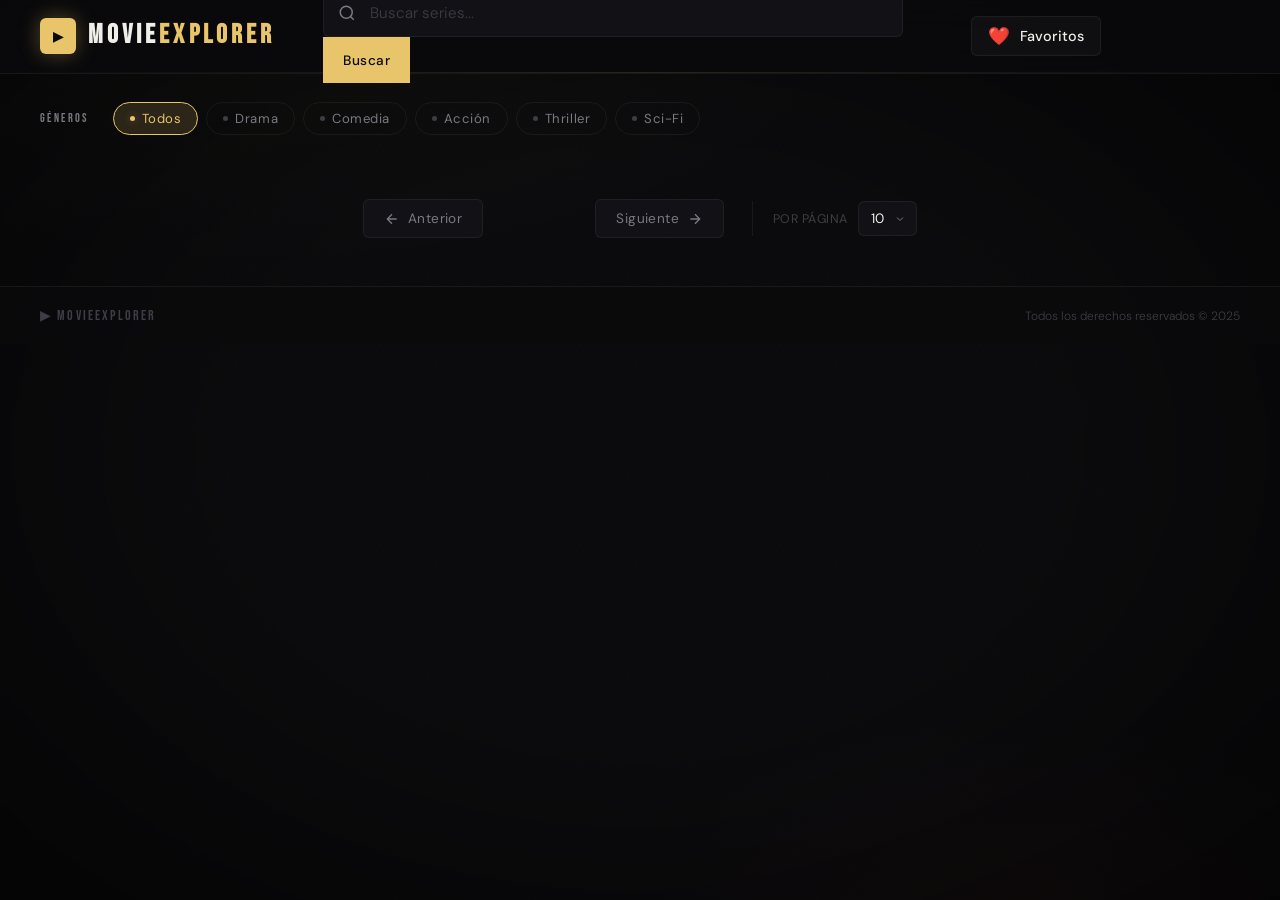
==== commit cae4669e: "fix: sync favorites counter in real-time and implement favorites-list rendering" ====
--- a/index.html
+++ b/index.html
@@ -19,25 +19,33 @@
     <div class="bg-noise"></div>
     <div class="bg-vignette"></div>
     <header>
-        <div class="header-inner">
-            <div class="logo-group">
-                <span class="logo-icon">▶</span>
-                <h1>MOVIE<span class="logo-accent">EXPLORER</span></h1>
+    <div class="header-inner">
+        <div class="logo-group">
+            <span class="logo-icon">▶</span>
+            <h1>MOVIE<span class="logo-accent">EXPLORER</span></h1>
+        </div>
+
+        <form id="searchForm" class="search-form">
+            <div class="search-wrapper">
+                <svg class="search-icon" viewBox="0 0 24 24" fill="none" stroke="currentColor" stroke-width="2">
+                    <circle cx="11" cy="11" r="8"></circle>
+                    <line x1="21" y1="21" x2="16.65" y2="16.65"></line>
+                </svg>
+                <input type="text" id="searchInput" placeholder="Buscar series..." autocomplete="off">
             </div>
+            <button type="submit" class="search-btn">Buscar</button>
+        </form>
 
-            <form id="searchForm" class="search-form">
-            </form>
-
-            <nav class="nav-extras">
-                <a href="favorites.html" class="nav-fav-link">
-                    <span class="fav-count-badge" id="fav-count">0</span>
-                    <span class="fav-nav-icon">❤️</span>
-                    <span class="fav-nav-text">Mis Favoritos</span>
-                </a>
-            </nav>
-        </div>
-        <div class="header-line"></div>
-    </header>
+        <nav class="nav-extras">
+            <a href="favorites.html" class="nav-fav-link">
+                <span class="fav-count-badge" id="fav-count">0</span>
+                <span class="fav-nav-icon">❤️</span>
+                <span class="fav-nav-text">Favoritos</span>
+            </a>
+        </nav>
+    </div>
+    <div class="header-line"></div>
+</header>
     <main>
         <section id="filters" class="filters-section">
             <div class="filters-label">GÉNEROS</div>
--- a/css/styles.css
+++ b/css/styles.css
@@ -1229,4 +1229,26 @@
         display: none;
         /* Ocultamos texto, dejamos solo icono y badge */
     }
+}
+
+/* Esto obliga a las tarjetas a tener un tamaño razonable y saltar de línea */
+.shows-grid {
+    display: grid;
+    grid-template-columns: repeat(auto-fill, minmax(200px, 1fr)); /* Mínimo 200px por tarjeta */
+    gap: 2rem;
+    padding: 2rem 0;
+}
+
+/* Controlar el tamaño de la imagen dentro de la tarjeta */
+.card-img-wrap {
+    aspect-ratio: 2 / 3; /* Mantiene la proporción de poster de cine */
+    overflow: hidden;
+    position: relative;
+    border-radius: var(--radius-card);
+}
+
+.card-img-wrap img {
+    width: 100%;
+    height: 100%;
+    object-fit: cover; /* Evita que la imagen se estire feo */
 }
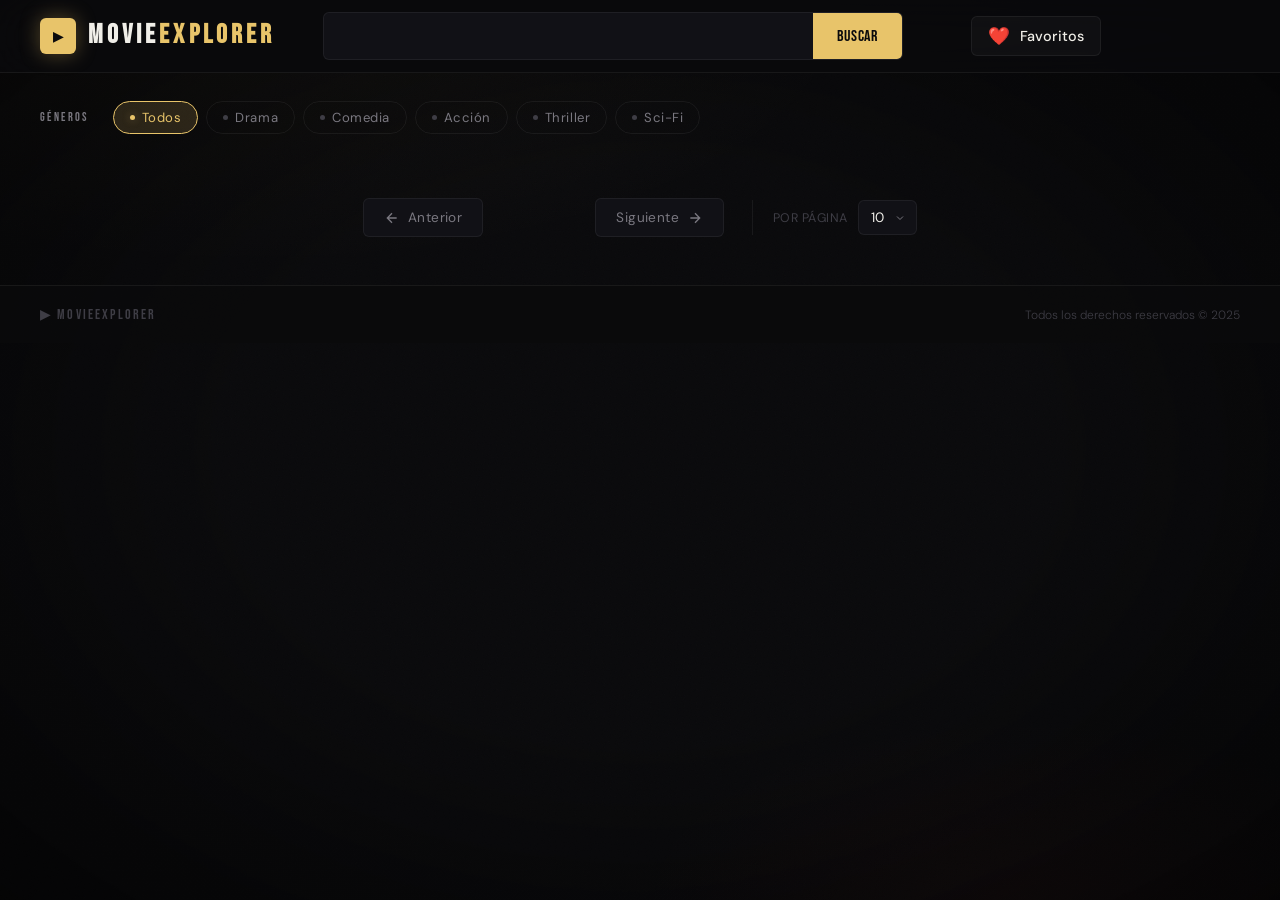
==== commit 454db203: "fix: restore search pagination reset and enhance cinematic ui" ====
--- a/index.html
+++ b/index.html
@@ -19,33 +19,31 @@
     <div class="bg-noise"></div>
     <div class="bg-vignette"></div>
     <header>
-    <div class="header-inner">
-        <div class="logo-group">
-            <span class="logo-icon">▶</span>
-            <h1>MOVIE<span class="logo-accent">EXPLORER</span></h1>
+        <div class="header-inner">
+            <div class="logo-group">
+                <span class="logo-icon">▶</span>
+                <h1>MOVIE<span class="logo-accent">EXPLORER</span></h1>
+            </div>
+
+            <form id="searchForm" class="search-form">
+                <div class="search-wrapper">
+                    <input type="text" id="searchInput" ...>
+                    <button type="submit" class="search-btn">
+                        <span>BUSCAR</span>
+                    </button>
+                </div>
+            </form>
+
+            <nav class="nav-extras">
+                <a href="favorites.html" class="nav-fav-link">
+                    <span class="fav-count-badge" id="fav-count">0</span>
+                    <span class="fav-nav-icon">❤️</span>
+                    <span class="fav-nav-text">Favoritos</span>
+                </a>
+            </nav>
         </div>
-
-        <form id="searchForm" class="search-form">
-            <div class="search-wrapper">
-                <svg class="search-icon" viewBox="0 0 24 24" fill="none" stroke="currentColor" stroke-width="2">
-                    <circle cx="11" cy="11" r="8"></circle>
-                    <line x1="21" y1="21" x2="16.65" y2="16.65"></line>
-                </svg>
-                <input type="text" id="searchInput" placeholder="Buscar series..." autocomplete="off">
-            </div>
-            <button type="submit" class="search-btn">Buscar</button>
-        </form>
-
-        <nav class="nav-extras">
-            <a href="favorites.html" class="nav-fav-link">
-                <span class="fav-count-badge" id="fav-count">0</span>
-                <span class="fav-nav-icon">❤️</span>
-                <span class="fav-nav-text">Favoritos</span>
-            </a>
-        </nav>
-    </div>
-    <div class="header-line"></div>
-</header>
+        <div class="header-line"></div>
+    </header>
     <main>
         <section id="filters" class="filters-section">
             <div class="filters-label">GÉNEROS</div>
--- a/css/styles.css
+++ b/css/styles.css
@@ -146,8 +146,9 @@
     align-items: center;
     background: var(--bg-surface);
     border: 1px solid var(--border);
-    border-radius: var(--radius-btn);
-    overflow: hidden;
+    border-radius: var(--radius-btn); /* 6px según tu root */
+    height: 48px; /* Altura fija para el contenedor */
+    overflow: hidden; /* ¡CLAVE! Esto hace que el botón respete el redondeo derecho */
     transition: border-color var(--transition), box-shadow var(--transition);
 }
 
@@ -162,66 +163,40 @@
     color: var(--text-secondary);
     margin: 0 14px;
     flex-shrink: 0;
-    transition: color var(--transition);
-}
-
-.search-wrapper:focus-within .search-icon {
-    color: var(--accent);
 }
 
 #searchInput {
-    flex: 1;
+    flex: 1; /* Ocupa todo el ancho restante */
     background: transparent;
     border: none;
     outline: none;
     color: var(--text-primary);
     font-family: var(--font-body);
     font-size: 0.95rem;
-    font-weight: 300;
-    padding: 0;
-    height: 46px;
-}
-
-#searchInput::placeholder {
-    color: var(--text-muted);
+    padding: 0 10px;
+    height: 100%; /* Ocupa el 100% de los 48px del padre */
 }
 
 .search-btn {
     display: flex;
     align-items: center;
+    justify-content: center;
     gap: 8px;
     background: var(--accent);
     color: #0a0a0c;
     border: none;
-    padding: 0 20px;
-    height: 46px;
-    font-family: var(--font-body);
-    font-size: 0.85rem;
+    padding: 0 24px;
+    height: 100%; /* Alineación perfecta con el borde del wrapper */
+    font-family: var(--font-display); /* Bebas Neue para look cine */
+    font-size: 1rem;
     font-weight: 500;
-    letter-spacing: 0.04em;
+    letter-spacing: 0.05em;
     cursor: pointer;
-    transition: background var(--transition), box-shadow var(--transition);
-    white-space: nowrap;
-}
-
-.search-btn svg {
-    width: 16px;
-    height: 16px;
-    transition: transform var(--transition);
+    transition: background var(--transition);
 }
 
 .search-btn:hover {
     background: #f0d080;
-    box-shadow: 0 0 20px var(--accent-glow);
-}
-
-.search-btn:hover svg {
-    transform: translateX(3px);
-}
-
-.header-line {
-    height: 1px;
-    background: linear-gradient(90deg, transparent, var(--accent-dim), transparent);
 }
 
 /* ── Filters ── */
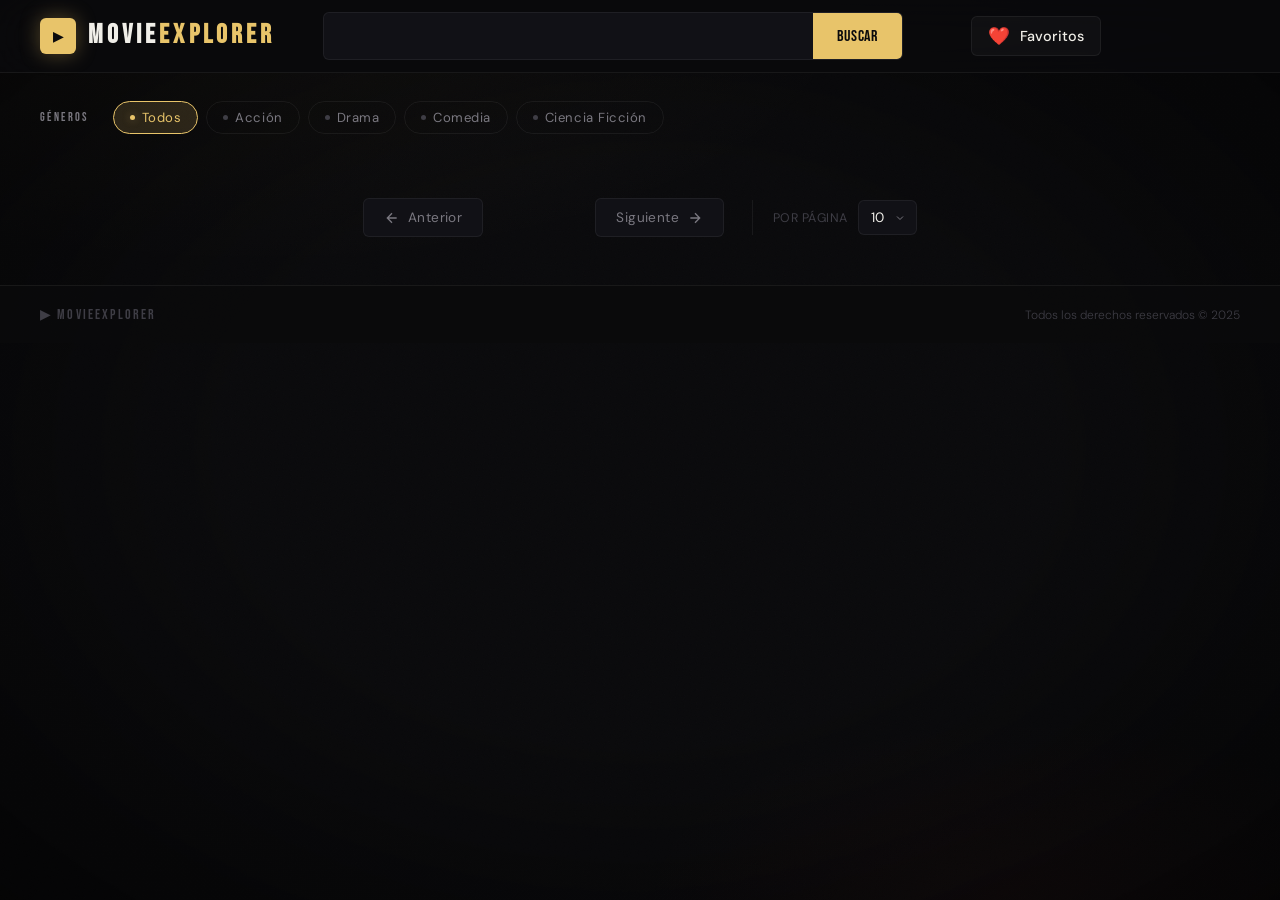
==== commit 0ec6d4e1: "feat(ui): implement genre filtering and fix search bar alignment" ====
--- a/index.html
+++ b/index.html
@@ -49,22 +49,19 @@
             <div class="filters-label">GÉNEROS</div>
             <div class="filters-track">
                 <button class="filter-btn active" data-genre="All">
-                    <span class="filter-dot"></span>Todos
+                    <span class="filter-dot"></span> Todos
+                </button>
+                <button class="filter-btn" data-genre="Action">
+                    <span class="filter-dot"></span> Acción
                 </button>
                 <button class="filter-btn" data-genre="Drama">
-                    <span class="filter-dot"></span>Drama
+                    <span class="filter-dot"></span> Drama
                 </button>
                 <button class="filter-btn" data-genre="Comedy">
-                    <span class="filter-dot"></span>Comedia
-                </button>
-                <button class="filter-btn" data-genre="Action">
-                    <span class="filter-dot"></span>Acción
-                </button>
-                <button class="filter-btn" data-genre="Thriller">
-                    <span class="filter-dot"></span>Thriller
+                    <span class="filter-dot"></span> Comedia
                 </button>
                 <button class="filter-btn" data-genre="Sci-Fi">
-                    <span class="filter-dot"></span>Sci-Fi
+                    <span class="filter-dot"></span> Ciencia Ficción
                 </button>
             </div>
         </section>
--- a/css/styles.css
+++ b/css/styles.css
@@ -1209,9 +1209,24 @@
 /* Esto obliga a las tarjetas a tener un tamaño razonable y saltar de línea */
 .shows-grid {
     display: grid;
-    grid-template-columns: repeat(auto-fill, minmax(200px, 1fr)); /* Mínimo 200px por tarjeta */
+    grid-template-columns: repeat(auto-fill, minmax(200px, 1fr));
     gap: 2rem;
-    padding: 2rem 0;
+    padding: 40px 0; /* Espaciado arriba y abajo */
+    max-width: 1400px; /* Misma medida que tu header-inner */
+    margin: 0 auto;    /* Centra el bloque completo */
+    width: 100%;
+}
+
+#favorites-list {
+    padding-left: 40px;
+    padding-right: 40px;
+}
+
+@media (max-width: 600px) {
+    #favorites-list {
+        padding-left: 20px;
+        padding-right: 20px;
+    }
 }
 
 /* Controlar el tamaño de la imagen dentro de la tarjeta */
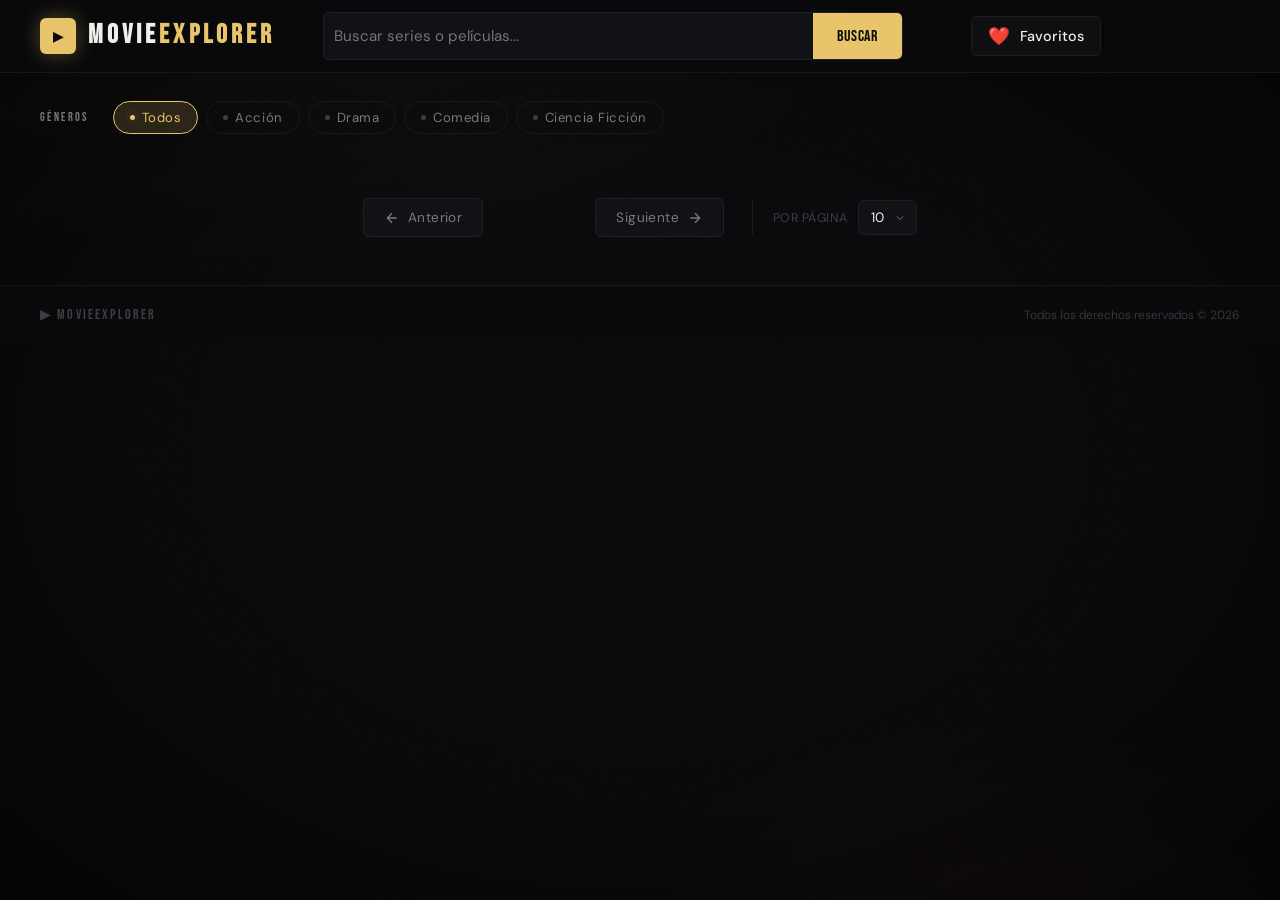
==== commit d9be0a1b: "fix: correct broken search input placeholder and id" ====
--- a/index.html
+++ b/index.html
@@ -14,7 +14,6 @@
 </head>
 
 <body>
-    <!-- Ambient background layers -->
     <div class="bg-layer"></div>
     <div class="bg-noise"></div>
     <div class="bg-vignette"></div>
@@ -27,7 +26,12 @@
 
             <form id="searchForm" class="search-form">
                 <div class="search-wrapper">
-                    <input type="text" id="searchInput" ...>
+                    <input 
+                        type="text" 
+                        id="searchInput" 
+                        placeholder="Buscar series o películas..." 
+                        autocomplete="off"
+                    >
                     <button type="submit" class="search-btn">
                         <span>BUSCAR</span>
                     </button>
@@ -95,7 +99,7 @@
     <footer>
         <div class="footer-inner">
             <span class="footer-logo">▶ MOVIEEXPLORER</span>
-            <span class="footer-copy">Todos los derechos reservados © 2025</span>
+            <span class="footer-copy">Todos los derechos reservados © 2026</span>
         </div>
     </footer>
     <script type="module" src="js/main.js"></script>
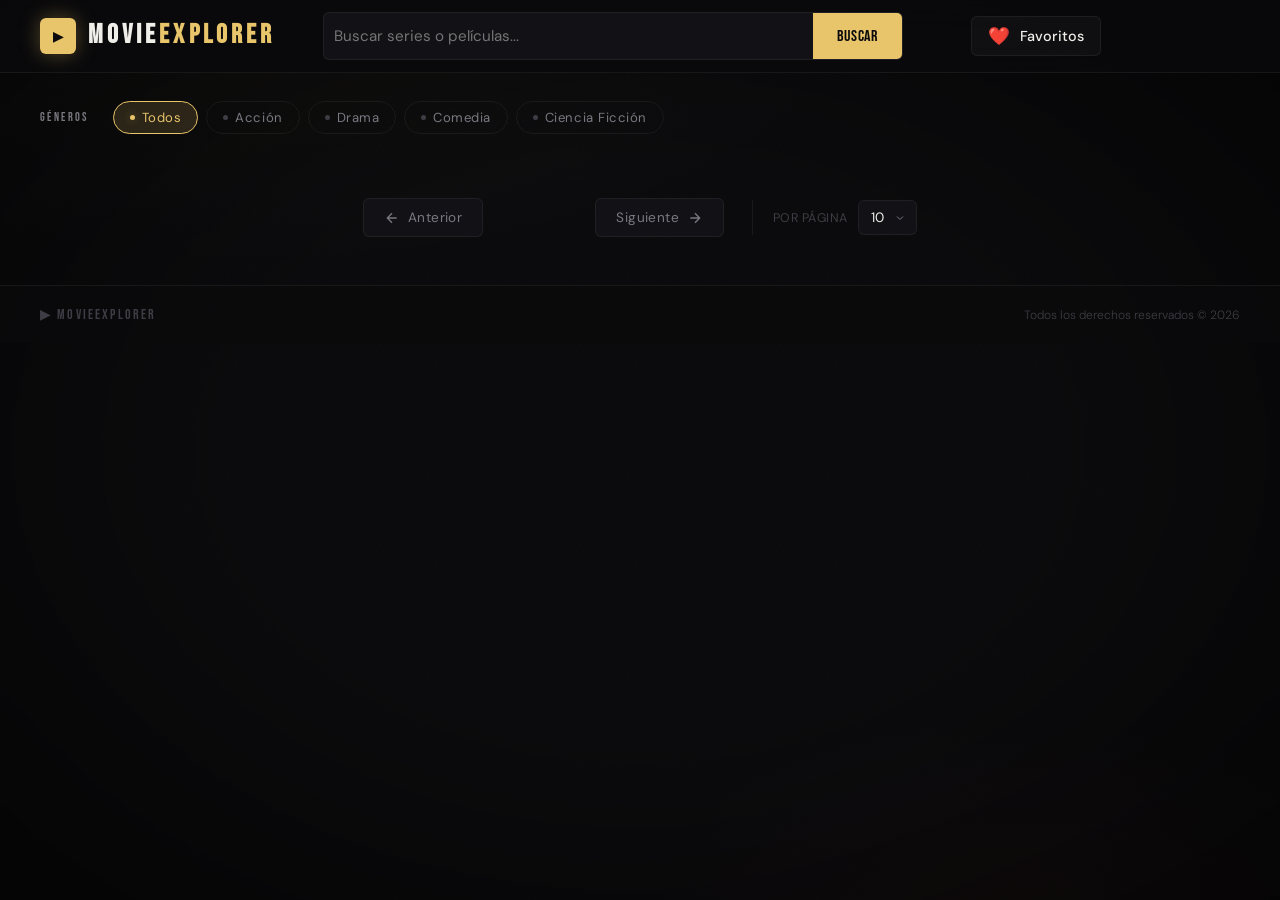
==== commit b02189f2: "feat: implement search with double click and persistence" ====
--- a/index.html
+++ b/index.html
@@ -26,16 +26,13 @@
 
             <form id="searchForm" class="search-form">
                 <div class="search-wrapper">
-                    <input 
-                        type="text" 
-                        id="searchInput" 
-                        placeholder="Buscar series o películas..." 
-                        autocomplete="off"
-                    >
+                    <input type="text" id="searchInput" placeholder="Buscar series o películas..." autocomplete="off">
                     <button type="submit" class="search-btn">
                         <span>BUSCAR</span>
                     </button>
                 </div>
+
+                <div id="search-history-list" class="search-history-container"></div>
             </form>
 
             <nav class="nav-extras">
--- a/css/styles.css
+++ b/css/styles.css
@@ -287,6 +287,7 @@
     cursor: pointer;
     transition: transform var(--transition), border-color var(--transition), box-shadow var(--transition);
     animation: cardIn 0.4s ease both;
+    animation-delay: calc(var(--i) * 0.05s)
 }
 
 @keyframes cardIn {
@@ -299,46 +300,6 @@
         opacity: 1;
         transform: translateY(0) scale(1);
     }
-}
-
-.card:nth-child(1) {
-    animation-delay: 0.02s;
-}
-
-.card:nth-child(2) {
-    animation-delay: 0.04s;
-}
-
-.card:nth-child(3) {
-    animation-delay: 0.06s;
-}
-
-.card:nth-child(4) {
-    animation-delay: 0.08s;
-}
-
-.card:nth-child(5) {
-    animation-delay: 0.10s;
-}
-
-.card:nth-child(6) {
-    animation-delay: 0.12s;
-}
-
-.card:nth-child(7) {
-    animation-delay: 0.14s;
-}
-
-.card:nth-child(8) {
-    animation-delay: 0.16s;
-}
-
-.card:nth-child(9) {
-    animation-delay: 0.18s;
-}
-
-.card:nth-child(10) {
-    animation-delay: 0.20s;
 }
 
 .card:hover {
@@ -350,13 +311,7 @@
         0 8px 30px rgba(0, 0, 0, 0.4);
 }
 
-/* Image wrapper */
-.card-img-wrap {
-    position: relative;
-    aspect-ratio: 2/3;
-    overflow: hidden;
-    background: var(--bg-surface);
-}
+
 
 .card img {
     width: 100%;
@@ -633,27 +588,6 @@
 .footer-copy {
     font-size: 0.75rem;
     color: var(--text-muted);
-    font-weight: 300;
-}
-
-/* ── Empty state ── */
-.empty-state {
-    grid-column: 1 / -1;
-    text-align: center;
-    padding: 80px 20px;
-    color: var(--text-muted);
-}
-
-.empty-state h3 {
-    font-family: var(--font-display);
-    font-size: 1.8rem;
-    letter-spacing: 0.1em;
-    color: var(--text-secondary);
-    margin-bottom: 10px;
-}
-
-.empty-state p {
-    font-size: 0.9rem;
     font-weight: 300;
 }
 
@@ -1181,6 +1115,7 @@
 
 /* El contador (Badge) */
 .fav-count-badge {
+    display: none; /* FIX 5: Oculto por defecto para evitar parpadeo */
     position: absolute;
     top: -8px;
     right: -8px;
@@ -1190,8 +1125,7 @@
     font-weight: bold;
     min-width: 18px;
     height: 18px;
-    display: flex;
-    align-items: center;
+    align-items: center; /* Se activará como 'flex' desde JS */
     justify-content: center;
     border-radius: 50%;
     box-shadow: 0 0 10px var(--red-glow);
@@ -1218,8 +1152,21 @@
 }
 
 #favorites-list {
-    padding-left: 40px;
-    padding-right: 40px;
+    display: grid;
+    grid-template-columns: repeat(auto-fill, minmax(210px, 1fr));
+    gap: 24px;
+    min-height: 50vh; 
+    align-items: start; /* <--- ESTO EVITA QUE SE ESTIREN */
+    transition: all var(--transition);
+}
+
+#favorites-list.empty {
+    display: flex; 
+    flex-direction: column;
+    justify-content: center;
+    align-items: center;
+    text-align: center;
+    /* align-items: center aquí sobreescribe el 'start' de arriba cuando está vacío */
 }
 
 @media (max-width: 600px) {
@@ -1231,14 +1178,61 @@
 
 /* Controlar el tamaño de la imagen dentro de la tarjeta */
 .card-img-wrap {
-    aspect-ratio: 2 / 3; /* Mantiene la proporción de poster de cine */
+    position: relative;
+    width: 100%;
+    aspect-ratio: 2 / 3; /* Relación de aspecto de póster real */
     overflow: hidden;
-    position: relative;
-    border-radius: var(--radius-card);
 }
 
 .card-img-wrap img {
     width: 100%;
     height: 100%;
     object-fit: cover; /* Evita que la imagen se estire feo */
+}
+
+
+
+/* styles.css */
+.search-form {
+    position: relative; /* Padre relativo para que el hijo sea absoluto */
+}
+
+.search-history-container {
+    position: absolute;
+    top: 100%; 
+    left: 0;
+    width: 100%;
+    background: #1a1a1a; /* O el color de tu interfaz */
+    border: 1px solid var(--accent);
+    border-radius: 8px;
+    margin-top: 8px;
+    z-index: 100;
+    box-shadow: 0 10px 30px rgba(0,0,0,0.8);
+    display: none; /* Se controla con JS */
+    padding: 12px;
+}
+
+.history-header {
+    font-size: 0.8rem;
+    color: var(--accent);
+    margin-bottom: 8px;
+    text-transform: uppercase;
+    letter-spacing: 1px;
+}
+
+.history-item {
+    display: block;
+    width: 100%;
+    padding: 8px 10px;
+    background: transparent;
+    border: none;
+    color: white;
+    text-align: left;
+    cursor: pointer;
+    border-radius: 4px;
+    transition: background 0.2s;
+}
+
+.history-item:hover {
+    background: rgba(255, 215, 0, 0.1); /* Un toque dorado */
 }
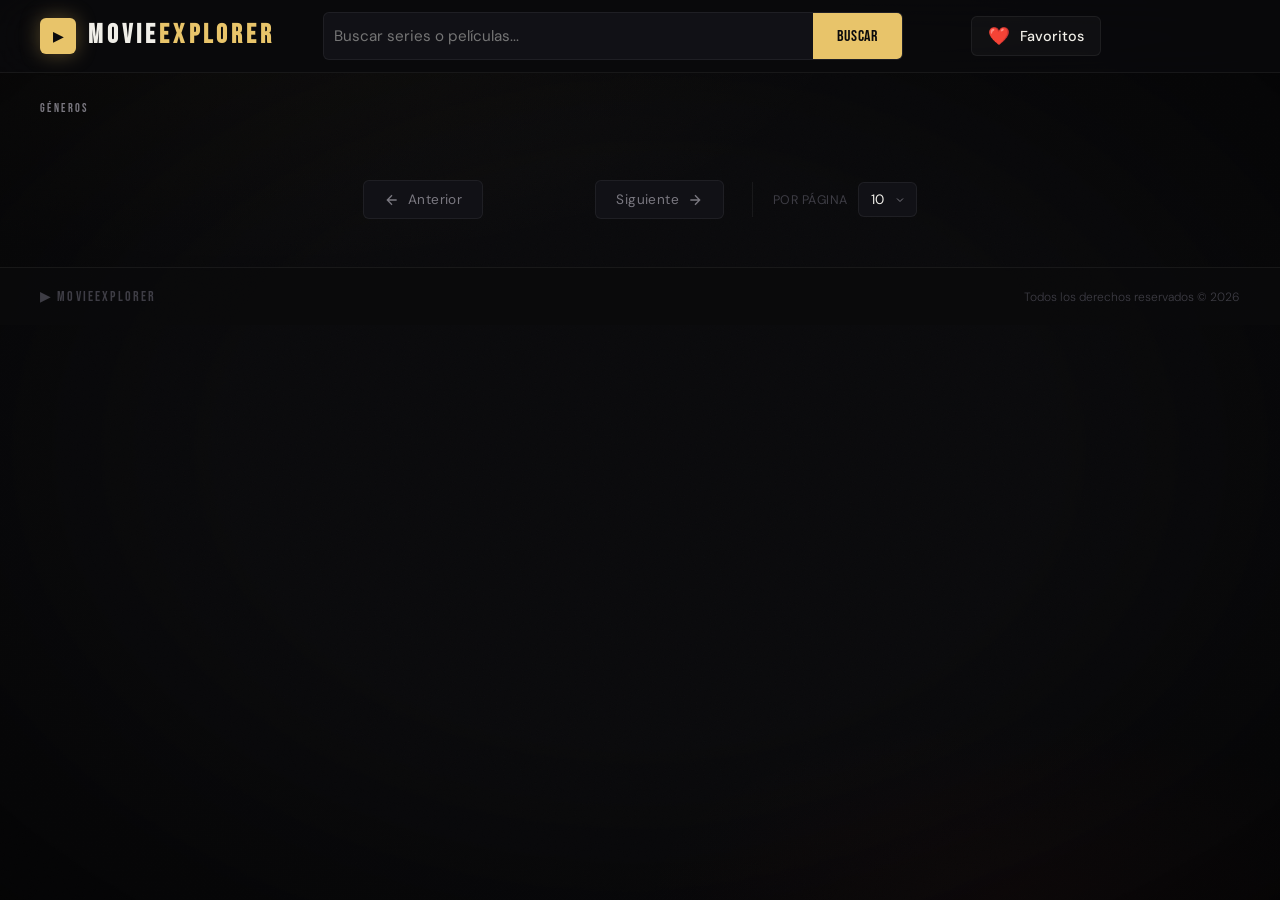
==== commit 1c1cdf46: "fix: reset filter on search and fix filters display ID" ====
--- a/index.html
+++ b/index.html
@@ -7,9 +7,7 @@
     <title>Movie Explorer</title>
     <link rel="preconnect" href="https://fonts.googleapis.com">
     <link rel="preconnect" href="https://fonts.gstatic.com" crossorigin>
-    <link
-        href="https://fonts.googleapis.com/css2?family=Bebas+Neue&family=DM+Sans:ital,opsz,wght@0,9..40,300;0,9..40,400;0,9..40,500;1,9..40,300&display=swap"
-        rel="stylesheet">
+    <link href="https://fonts.googleapis.com/css2?family=Bebas+Neue&family=DM+Sans:ital,opsz,wght@0,9..40,300;0,9..40,400;0,9..40,500;1,9..40,300&display=swap" rel="stylesheet">
     <link rel="stylesheet" href="css/styles.css">
 </head>
 
@@ -31,7 +29,6 @@
                         <span>BUSCAR</span>
                     </button>
                 </div>
-
                 <div id="search-history-list" class="search-history-container"></div>
             </form>
 
@@ -45,28 +42,15 @@
         </div>
         <div class="header-line"></div>
     </header>
+
     <main>
         <section id="filters" class="filters-section">
             <div class="filters-label">GÉNEROS</div>
-            <div class="filters-track">
-                <button class="filter-btn active" data-genre="All">
-                    <span class="filter-dot"></span> Todos
-                </button>
-                <button class="filter-btn" data-genre="Action">
-                    <span class="filter-dot"></span> Acción
-                </button>
-                <button class="filter-btn" data-genre="Drama">
-                    <span class="filter-dot"></span> Drama
-                </button>
-                <button class="filter-btn" data-genre="Comedy">
-                    <span class="filter-dot"></span> Comedia
-                </button>
-                <button class="filter-btn" data-genre="Sci-Fi">
-                    <span class="filter-dot"></span> Ciencia Ficción
-                </button>
-            </div>
+            <div id="filters-track" class="filters-track"></div>
         </section>
+
         <section id="shows" class="shows-grid"></section>
+
         <section id="pagination" class="pagination-section">
             <button id="prev" class="page-btn">
                 <svg viewBox="0 0 24 24" fill="none" stroke="currentColor" stroke-width="2">
@@ -93,6 +77,7 @@
             </div>
         </section>
     </main>
+
     <footer>
         <div class="footer-inner">
             <span class="footer-logo">▶ MOVIEEXPLORER</span>
